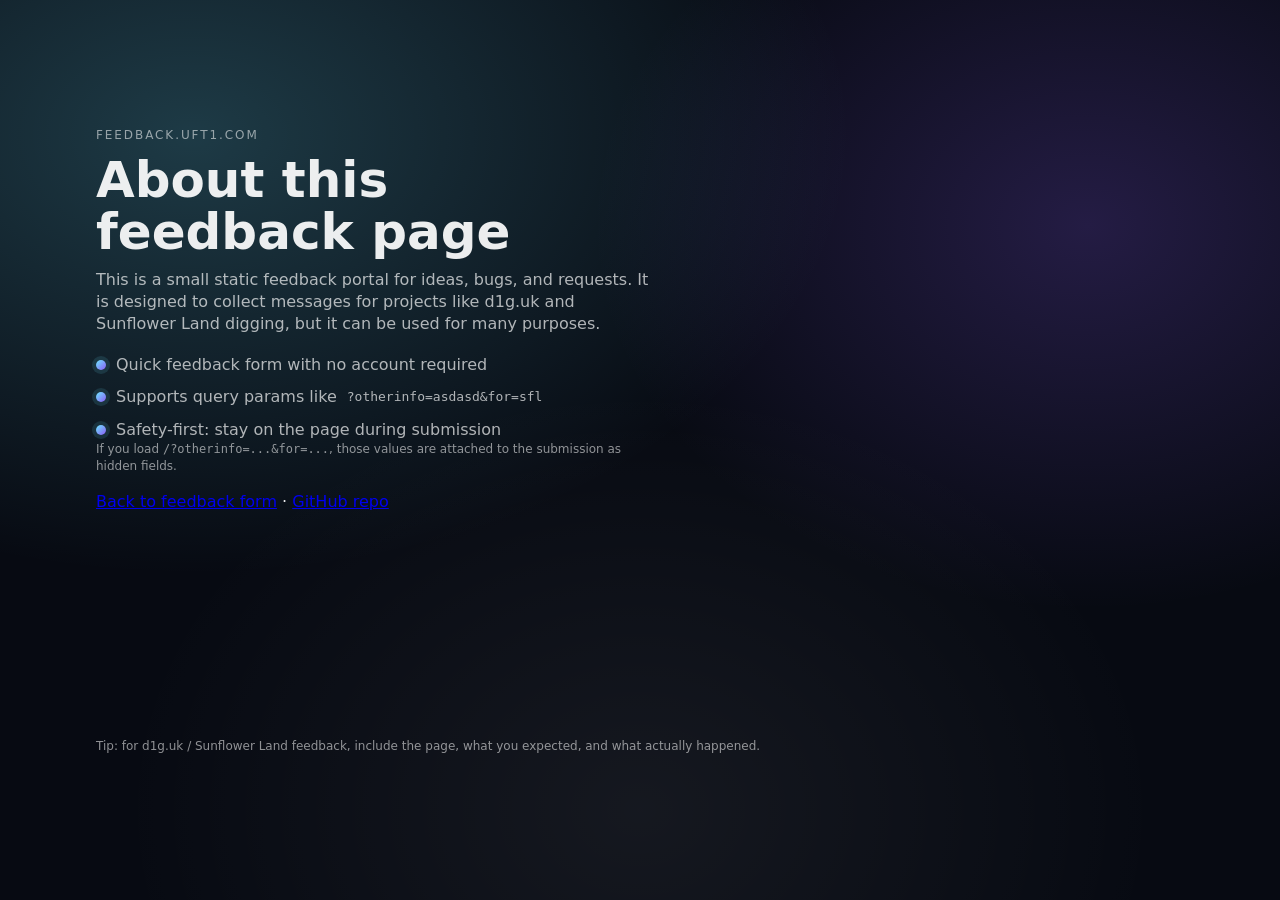
==== about/index.html @ b67c8950 "update feedback page" ====
<!doctype html>
<html lang="en">
  <head>
    <meta charset="UTF-8" />
    <meta name="viewport" content="width=device-width, initial-scale=1.0" />
    <title>About feedback.uft1.com</title>
    <meta
      name="description"
      content="Learn more about feedback.uft1.com and how to use it for d1g.uk / Sunflower Land digging feedback."
    />
    <link rel="stylesheet" href="../styles.css" />
  </head>
  <body>
    <main class="page">
      <header class="hero" aria-label="About page">
        <div class="hero__content">
          <p class="kicker">feedback.uft1.com</p>
          <h1>About this feedback page</h1>
          <p class="lede">
            This is a small static feedback portal for ideas, bugs, and requests.
            It is designed to collect messages for projects like d1g.uk and
            Sunflower Land digging, but it can be used for many purposes.
          </p>

          <ul class="bullets" aria-label="What this page does">
            <li>Quick feedback form with no account required</li>
            <li>Supports query params like <code>?otherinfo=asdasd&for=sfl</code></li>
            <li>Safety-first: stay on the page during submission</li>
          </ul>

          <p class="hint">
            If you load <code>/?otherinfo=...&for=...</code>, those values are
            attached to the submission as hidden fields.
          </p>

          <p class="meta">
            <a href="/">Back to feedback form</a> ·
            <a href="https://github.com/jovylle/feedback" target="_blank" rel="noopener">GitHub repo</a>
          </p>
        </div>
      </header>

      <footer class="footer" aria-label="Footer">
        <p>
          Tip: for d1g.uk / Sunflower Land feedback, include the page, what you
          expected, and what actually happened.
        </p>
      </footer>
    </main>
  </body>
</html>
---- styles.css ----
:root {
  --bg: #070a12;
  --card: rgba(255, 255, 255, 0.06);
  --card-strong: rgba(255, 255, 255, 0.1);
  --text: rgba(255, 255, 255, 0.92);
  --muted: rgba(255, 255, 255, 0.68);
  --muted-2: rgba(255, 255, 255, 0.55);
  --border: rgba(255, 255, 255, 0.14);
  --shadow: 0 30px 70px rgba(0, 0, 0, 0.5);
  --accent: #6ee7ff;
  --accent-2: #8b5cf6;
  --danger: #ff6b6b;
  --radius: 18px;
}

*,
*::before,
*::after {
  box-sizing: border-box;
}

html,
body {
  height: 100%;
}

body {
  margin: 0;
  background:
    radial-gradient(1200px 800px at 15% 15%, rgba(110, 231, 255, 0.22), transparent 55%),
    radial-gradient(900px 700px at 85% 25%, rgba(139, 92, 246, 0.22), transparent 55%),
    radial-gradient(800px 650px at 50% 90%, rgba(255, 255, 255, 0.06), transparent 65%),
    var(--bg);
  color: var(--text);
  font-family: ui-sans-serif, system-ui, -apple-system, Segoe UI, Roboto, Helvetica,
    Arial, "Apple Color Emoji", "Segoe UI Emoji";
  line-height: 1.4;
}

.page {
  min-height: 100%;
  display: grid;
  place-items: center;
  padding: 32px 18px 48px;
}

.hero {
  width: min(1100px, 100%);
  display: grid;
  grid-template-columns: 1fr;
  gap: 18px;
  align-items: start;
}

@media (min-width: 920px) {
  .hero {
    grid-template-columns: 1.05fr 0.95fr;
    gap: 24px;
  }
}

.hero__content {
  padding: 10px 6px;
}

.kicker {
  margin: 0 0 10px;
  letter-spacing: 0.16em;
  text-transform: uppercase;
  color: var(--muted-2);
  font-size: 12px;
}

h1 {
  margin: 0 0 10px;
  font-size: clamp(34px, 4vw, 50px);
  line-height: 1.05;
}

.lede {
  margin: 0;
  color: var(--muted);
  font-size: 16px;
  max-width: 60ch;
}

.bullets {
  margin: 18px 0 0;
  padding: 0;
  list-style: none;
  display: grid;
  gap: 10px;
  color: var(--muted);
}

.bullets li {
  display: flex;
  gap: 10px;
  align-items: center;
}

.bullets li::before {
  content: "";
  width: 10px;
  height: 10px;
  border-radius: 999px;
  background: linear-gradient(135deg, var(--accent), var(--accent-2));
  box-shadow: 0 0 0 4px rgba(110, 231, 255, 0.12);
}

.card {
  background: linear-gradient(180deg, rgba(255, 255, 255, 0.08), rgba(255, 255, 255, 0.04));
  border: 1px solid var(--border);
  border-radius: var(--radius);
  box-shadow: var(--shadow);
  backdrop-filter: blur(10px);
  padding: 18px;
}

@media (min-width: 560px) {
  .card {
    padding: 22px;
  }
}

.form {
  display: grid;
  gap: 14px;
}

.field {
  display: grid;
  gap: 8px;
}

label {
  font-size: 13px;
  color: rgba(255, 255, 255, 0.82);
}

input,
textarea {
  width: 100%;
  border-radius: 14px;
  border: 1px solid rgba(255, 255, 255, 0.18);
  background: rgba(255, 255, 255, 0.06);
  color: var(--text);
  padding: 12px 12px;
  outline: none;
  font-size: 15px;
  transition:
    border-color 140ms ease,
    background-color 140ms ease,
    transform 140ms ease;
}

textarea {
  resize: vertical;
  min-height: 140px;
  max-height: 360px;
}

input::placeholder,
textarea::placeholder {
  color: rgba(255, 255, 255, 0.38);
}

input:focus,
textarea:focus {
  border-color: rgba(110, 231, 255, 0.7);
  background: rgba(255, 255, 255, 0.075);
}

.hint {
  margin: 0;
  font-size: 12px;
  color: var(--muted-2);
}

.status {
  margin: 0;
  font-size: 14px;
  color: var(--muted);
}

.status--success {
  color: #7ee787;
}

.status--error {
  color: var(--danger);
}

.status--pending {
  color: var(--accent);
}

.button {
  border: 0;
  border-radius: 14px;
  padding: 12px 14px;
  font-weight: 700;
  font-size: 15px;
  color: rgba(0, 0, 0, 0.92);
  cursor: pointer;
  background: linear-gradient(135deg, var(--accent), var(--accent-2));
  box-shadow:
    0 16px 40px rgba(110, 231, 255, 0.16),
    0 14px 34px rgba(139, 92, 246, 0.14);
  transition:
    transform 140ms ease,
    box-shadow 140ms ease,
    filter 140ms ease;
}

.button:hover {
  transform: translateY(-1px);
  filter: brightness(1.04);
}

.button:active {
  transform: translateY(0px);
  filter: brightness(0.98);
}

.fineprint {
  margin: 4px 0 0;
  font-size: 12px;
  color: var(--muted-2);
}

.footer {
  width: min(1100px, 100%);
  margin-top: 18px;
  color: var(--muted-2);
  font-size: 12px;
  padding: 0 6px;
}

@media (prefers-reduced-motion: reduce) {
  input,
  textarea,
  .button {
    transition: none;
  }
}
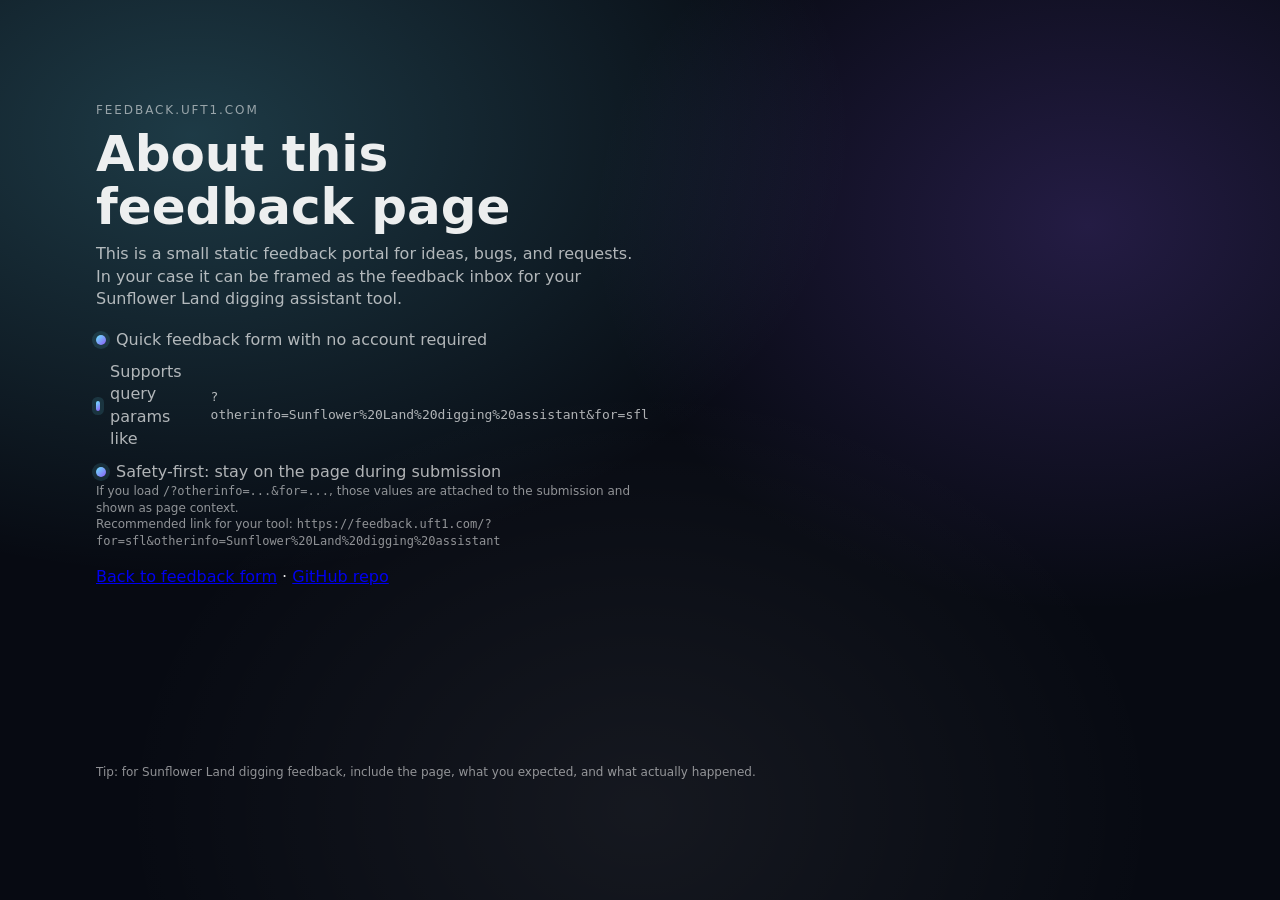
==== commit 91cdfcaa: "add sunflower land context" ====
--- a/about/index.html
+++ b/about/index.html
@@ -18,19 +18,24 @@
           <h1>About this feedback page</h1>
           <p class="lede">
             This is a small static feedback portal for ideas, bugs, and requests.
-            It is designed to collect messages for projects like d1g.uk and
-            Sunflower Land digging, but it can be used for many purposes.
+            In your case it can be framed as the feedback inbox for your
+            Sunflower Land digging assistant tool.
           </p>
 
           <ul class="bullets" aria-label="What this page does">
             <li>Quick feedback form with no account required</li>
-            <li>Supports query params like <code>?otherinfo=asdasd&for=sfl</code></li>
+            <li>Supports query params like <code>?otherinfo=Sunflower%20Land%20digging%20assistant&for=sfl</code></li>
             <li>Safety-first: stay on the page during submission</li>
           </ul>
 
           <p class="hint">
             If you load <code>/?otherinfo=...&for=...</code>, those values are
-            attached to the submission as hidden fields.
+            attached to the submission and shown as page context.
+          </p>
+
+          <p class="hint">
+            Recommended link for your tool:
+            <code>https://feedback.uft1.com/?for=sfl&otherinfo=Sunflower%20Land%20digging%20assistant</code>
           </p>
 
           <p class="meta">
@@ -42,7 +47,7 @@
 
       <footer class="footer" aria-label="Footer">
         <p>
-          Tip: for d1g.uk / Sunflower Land feedback, include the page, what you
+          Tip: for Sunflower Land digging feedback, include the page, what you
           expected, and what actually happened.
         </p>
       </footer>
--- a/styles.css
+++ b/styles.css
@@ -82,6 +82,29 @@
   color: var(--muted);
   font-size: 16px;
   max-width: 60ch;
+}
+
+.context {
+  margin-top: 16px;
+  padding: 14px 16px;
+  border-radius: 16px;
+  border: 1px solid rgba(110, 231, 255, 0.2);
+  background: rgba(110, 231, 255, 0.08);
+  box-shadow: inset 0 1px 0 rgba(255, 255, 255, 0.08);
+}
+
+.context__title {
+  margin: 0 0 6px;
+  font-size: 12px;
+  text-transform: uppercase;
+  letter-spacing: 0.14em;
+  color: var(--accent);
+}
+
+.context__text {
+  margin: 0;
+  color: var(--text);
+  font-size: 14px;
 }
 
 .bullets {
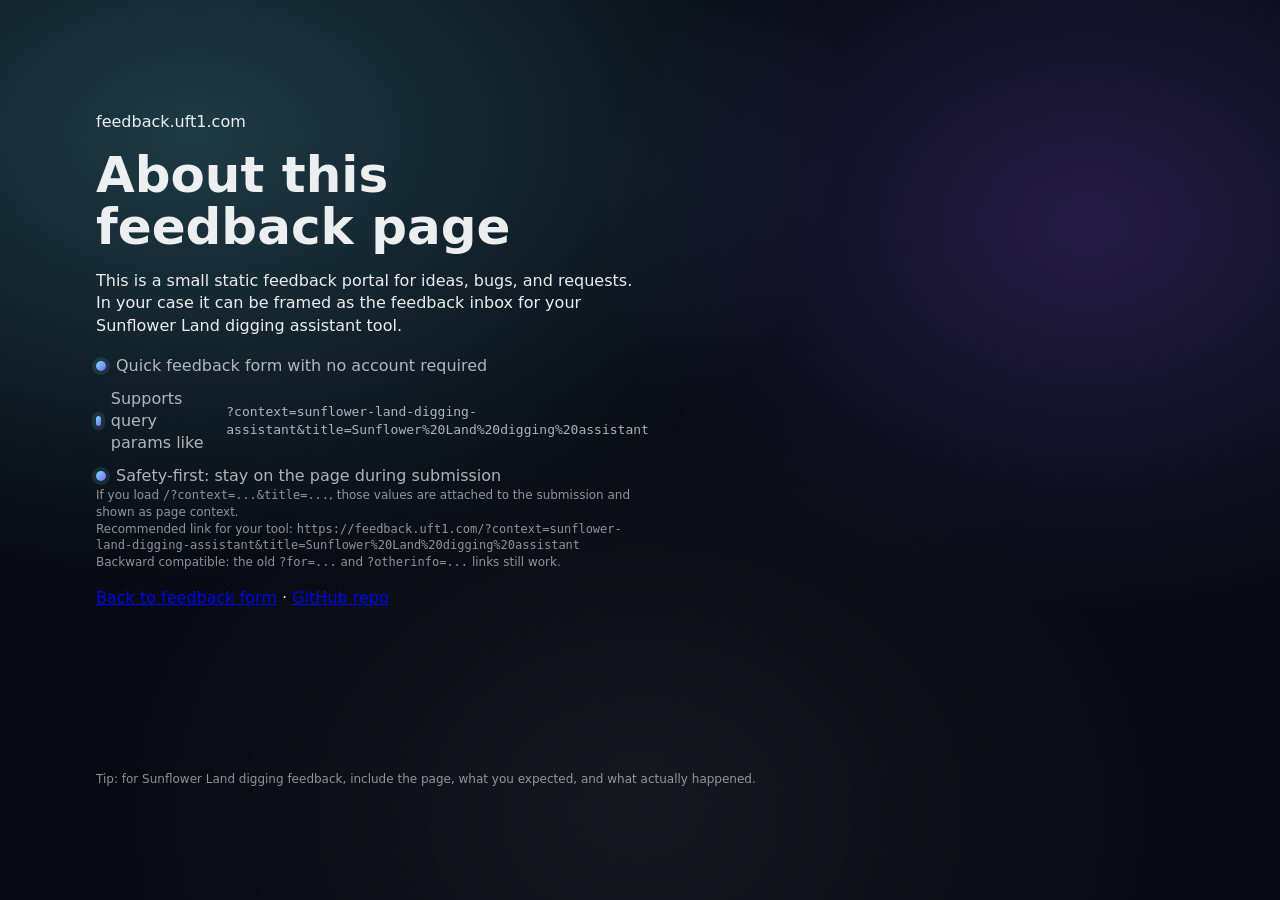
==== commit 4aca29ee: "simplify feedback params" ====
--- a/about/index.html
+++ b/about/index.html
@@ -6,7 +6,7 @@
     <title>About feedback.uft1.com</title>
     <meta
       name="description"
-      content="Learn more about feedback.uft1.com and how to use it for d1g.uk / Sunflower Land digging feedback."
+      content="Learn more about feedback.uft1.com and how to use it for Sunflower Land digging feedback."
     />
     <link rel="stylesheet" href="../styles.css" />
   </head>
@@ -24,18 +24,23 @@
 
           <ul class="bullets" aria-label="What this page does">
             <li>Quick feedback form with no account required</li>
-            <li>Supports query params like <code>?otherinfo=Sunflower%20Land%20digging%20assistant&for=sfl</code></li>
+            <li>Supports query params like <code>?context=sunflower-land-digging-assistant&title=Sunflower%20Land%20digging%20assistant</code></li>
             <li>Safety-first: stay on the page during submission</li>
           </ul>
 
           <p class="hint">
-            If you load <code>/?otherinfo=...&for=...</code>, those values are
+            If you load <code>/?context=...&title=...</code>, those values are
             attached to the submission and shown as page context.
           </p>
 
           <p class="hint">
             Recommended link for your tool:
-            <code>https://feedback.uft1.com/?for=sfl&otherinfo=Sunflower%20Land%20digging%20assistant</code>
+            <code>https://feedback.uft1.com/?context=sunflower-land-digging-assistant&title=Sunflower%20Land%20digging%20assistant</code>
+          </p>
+
+          <p class="hint">
+            Backward compatible: the old <code>?for=...</code> and
+            <code>?otherinfo=...</code> links still work.
           </p>
 
           <p class="meta">
--- a/styles.css
+++ b/styles.css
@@ -63,34 +63,24 @@
   padding: 10px 6px;
 }
 
-.kicker {
-  margin: 0 0 10px;
-  letter-spacing: 0.16em;
-  text-transform: uppercase;
-  color: var(--muted-2);
-  font-size: 12px;
-}
-
 h1 {
   margin: 0 0 10px;
   font-size: clamp(34px, 4vw, 50px);
   line-height: 1.05;
 }
 
-.lede {
-  margin: 0;
-  color: var(--muted);
-  font-size: 16px;
-  max-width: 60ch;
-}
-
 .context {
-  margin-top: 16px;
-  padding: 14px 16px;
-  border-radius: 16px;
+  padding: 18px 18px 16px;
+  border-radius: 22px;
   border: 1px solid rgba(110, 231, 255, 0.2);
-  background: rgba(110, 231, 255, 0.08);
+  background:
+    linear-gradient(180deg, rgba(110, 231, 255, 0.14), rgba(255, 255, 255, 0.04)),
+    rgba(255, 255, 255, 0.03);
   box-shadow: inset 0 1px 0 rgba(255, 255, 255, 0.08);
+}
+
+.context--page {
+  margin-bottom: 18px;
 }
 
 .context__title {
@@ -101,10 +91,36 @@
   color: var(--accent);
 }
 
+.context__headline {
+  margin: 0 0 8px;
+  font-size: clamp(30px, 3.6vw, 44px);
+  line-height: 1.05;
+}
+
 .context__text {
   margin: 0;
   color: var(--text);
   font-size: 14px;
+}
+
+.context__details {
+  margin: 14px 0 0;
+  display: grid;
+  grid-template-columns: max-content 1fr;
+  gap: 8px 12px;
+  color: var(--muted);
+  font-size: 13px;
+}
+
+.context__details dt {
+  color: var(--muted-2);
+  text-transform: uppercase;
+  letter-spacing: 0.12em;
+}
+
+.context__details dd {
+  margin: 0;
+  word-break: break-word;
 }
 
 .bullets {
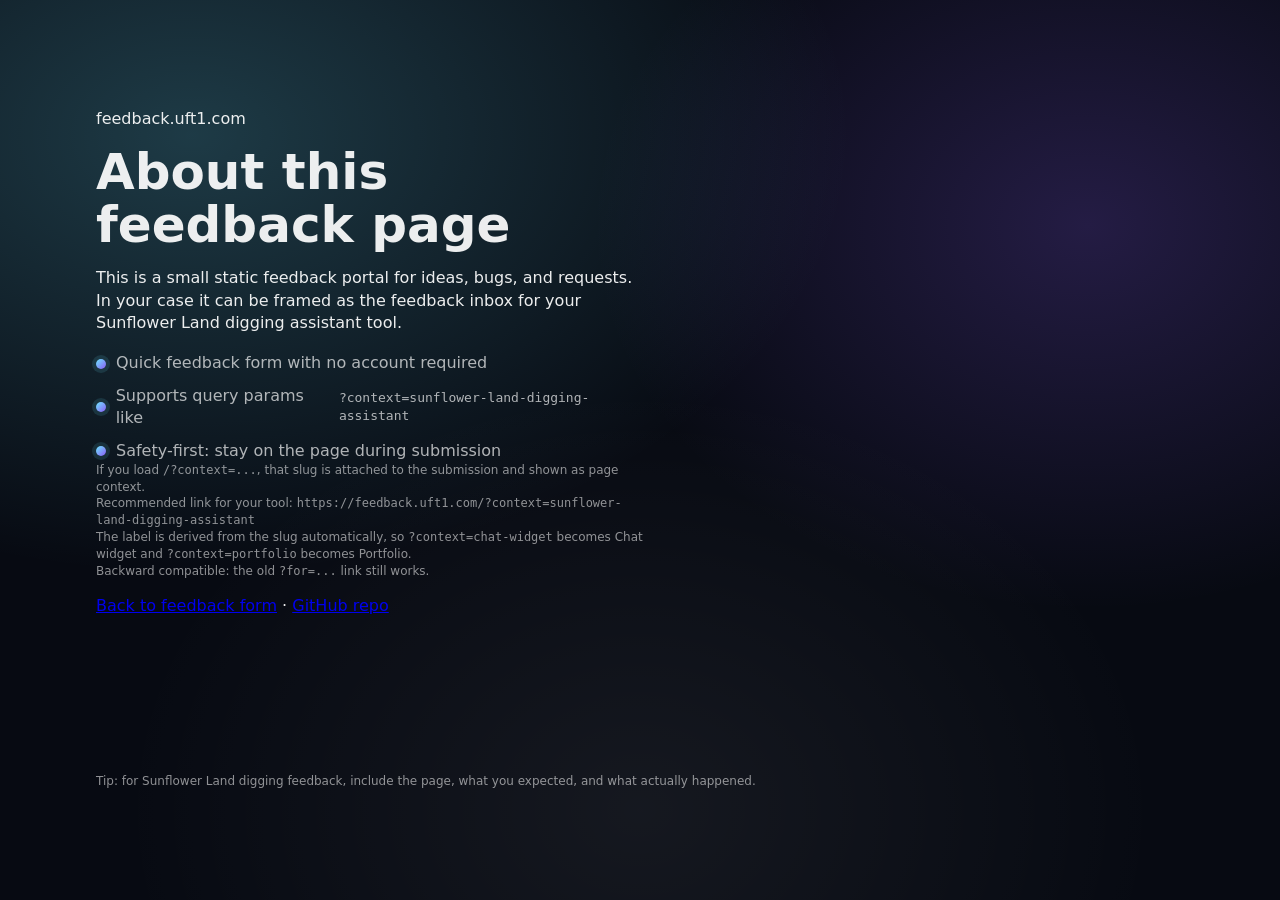
==== commit 3597b91a: "use context slug only" ====
--- a/about/index.html
+++ b/about/index.html
@@ -24,23 +24,28 @@
 
           <ul class="bullets" aria-label="What this page does">
             <li>Quick feedback form with no account required</li>
-            <li>Supports query params like <code>?context=sunflower-land-digging-assistant&title=Sunflower%20Land%20digging%20assistant</code></li>
+            <li>Supports query params like <code>?context=sunflower-land-digging-assistant</code></li>
             <li>Safety-first: stay on the page during submission</li>
           </ul>
 
           <p class="hint">
-            If you load <code>/?context=...&title=...</code>, those values are
-            attached to the submission and shown as page context.
+            If you load <code>/?context=...</code>, that slug is attached to the
+            submission and shown as page context.
           </p>
 
           <p class="hint">
             Recommended link for your tool:
-            <code>https://feedback.uft1.com/?context=sunflower-land-digging-assistant&title=Sunflower%20Land%20digging%20assistant</code>
+            <code>https://feedback.uft1.com/?context=sunflower-land-digging-assistant</code>
           </p>
 
           <p class="hint">
-            Backward compatible: the old <code>?for=...</code> and
-            <code>?otherinfo=...</code> links still work.
+            The label is derived from the slug automatically, so
+            <code>?context=chat-widget</code> becomes Chat widget and
+            <code>?context=portfolio</code> becomes Portfolio.
+          </p>
+
+          <p class="hint">
+            Backward compatible: the old <code>?for=...</code> link still works.
           </p>
 
           <p class="meta">
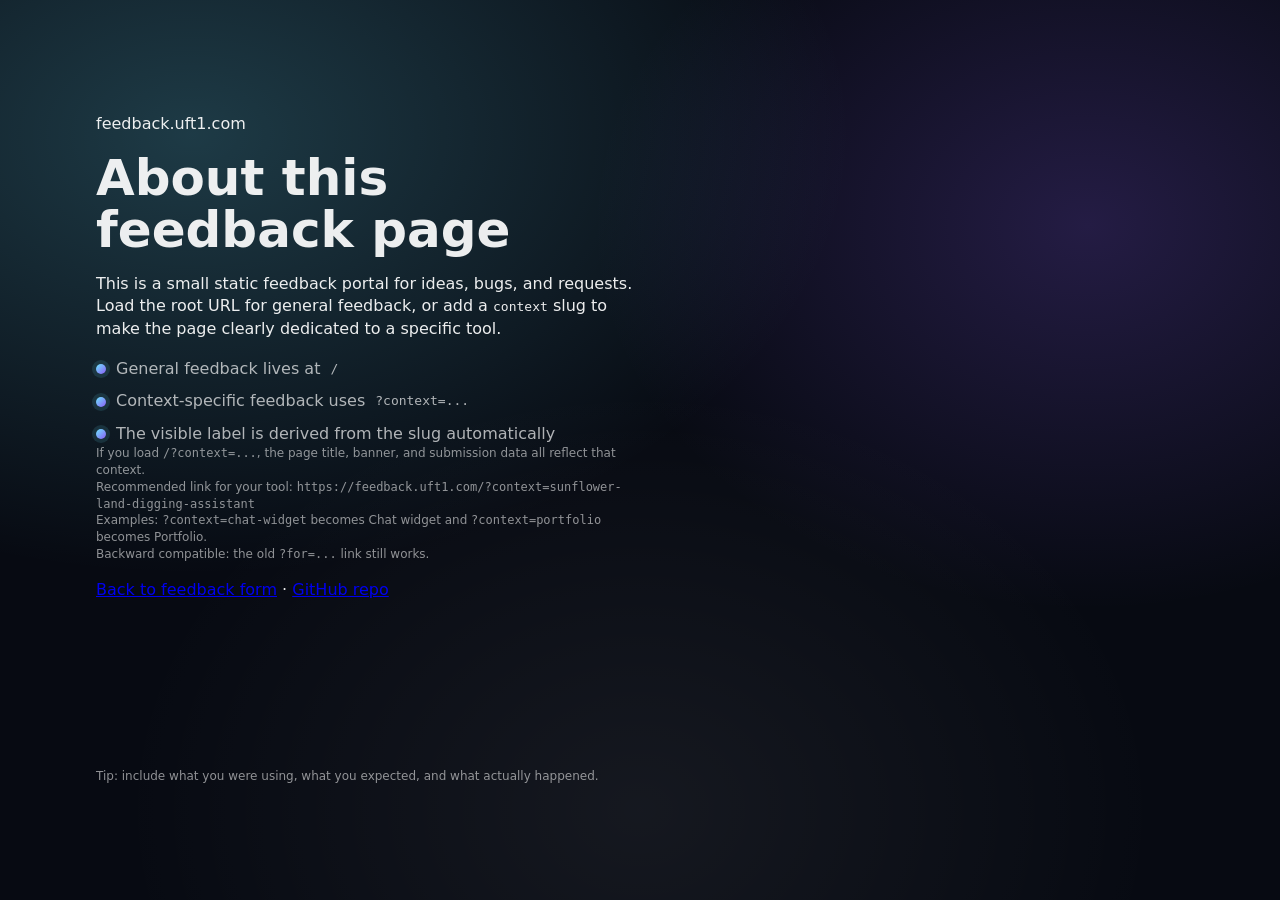
==== commit 6f57a2e1: "update docs and instructions" ====
--- a/about/index.html
+++ b/about/index.html
@@ -18,19 +18,19 @@
           <h1>About this feedback page</h1>
           <p class="lede">
             This is a small static feedback portal for ideas, bugs, and requests.
-            In your case it can be framed as the feedback inbox for your
-            Sunflower Land digging assistant tool.
+            Load the root URL for general feedback, or add a <code>context</code>
+            slug to make the page clearly dedicated to a specific tool.
           </p>
 
           <ul class="bullets" aria-label="What this page does">
-            <li>Quick feedback form with no account required</li>
-            <li>Supports query params like <code>?context=sunflower-land-digging-assistant</code></li>
-            <li>Safety-first: stay on the page during submission</li>
+            <li>General feedback lives at <code>/</code></li>
+            <li>Context-specific feedback uses <code>?context=...</code></li>
+            <li>The visible label is derived from the slug automatically</li>
           </ul>
 
           <p class="hint">
-            If you load <code>/?context=...</code>, that slug is attached to the
-            submission and shown as page context.
+            If you load <code>/?context=...</code>, the page title, banner, and
+            submission data all reflect that context.
           </p>
 
           <p class="hint">
@@ -39,8 +39,7 @@
           </p>
 
           <p class="hint">
-            The label is derived from the slug automatically, so
-            <code>?context=chat-widget</code> becomes Chat widget and
+            Examples: <code>?context=chat-widget</code> becomes Chat widget and
             <code>?context=portfolio</code> becomes Portfolio.
           </p>
 
@@ -57,8 +56,8 @@
 
       <footer class="footer" aria-label="Footer">
         <p>
-          Tip: for Sunflower Land digging feedback, include the page, what you
-          expected, and what actually happened.
+          Tip: include what you were using, what you expected, and what actually
+          happened.
         </p>
       </footer>
     </main>
